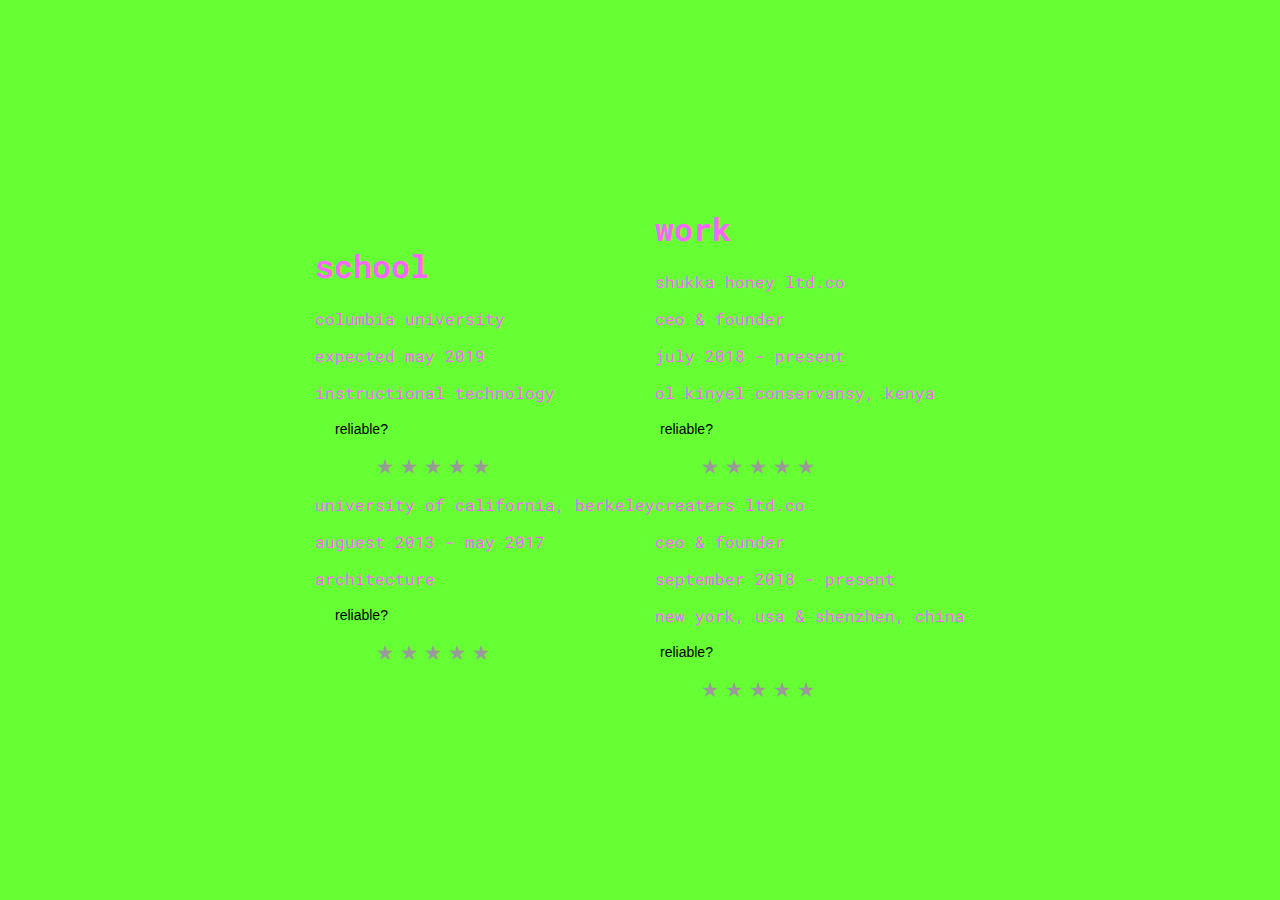
==== body1.html @ 4f31695e "extrapageadded" ====
<html>
<head>
  <meta charset="UTF-8">
  <meta name="viewport" content="width=device-width, initial-scale=1.0">
  <meta http-equiv="X-UA-Compatible" content="ie=edge">
  <title>Document</title>
  <link rel="stylesheet" type="text/css" href="styleBody.css">
  <link href="https://fonts.googleapis.com/css?family=Roboto+Mono" rel="stylesheet">
</head>

<body>

<div>
  <h1>school</h1>
    <div>
      <p>columbia university</p>
      <div></div>
      <p>expected may 2019</p>
      <p>instructional technology</p>

    </div>
    <div class="wrapper">
    reliable?
    <span id="result"></span>
    <ul id="star">
    <li>★</li>
    <li>★</li>
    <li>★</li>
    <li>★</li>
    <li>★</li>
    </ul>
    <div id="star_word">ok</div>
    </div>

    <div></div>

    <div>
      <p>university of california, berkeley</p>
      <div></div>
      <p>auguest 2013 - may 2017</p>
      <p>architecture</p>
    </div>
    <div class="wrapper1">
    reliable?
    <span id="result"></span>
    <ul id="star">
    <li>★</li>
    <li>★</li>
    <li>★</li>
    <li>★</li>
    <li>★</li>
    </ul>
    <div id="star_word">ok</div>
    </div>
</div>
<div></div>
<div></div>
<div>
  <h1>work</h1>
  <div>
    <div>
      <p>shukka honey ltd.co</p>
      <div></div>
      <p>ceo & founder</p>
      <p>july 2018 - present</p>
      <p>ol kinyel conservansy, kenya</p>
    </div>

    <div class="wrapper2">
    reliable?
    <span id="result"></span>
    <ul id="star">
    <li>★</li>
    <li>★</li>
    <li>★</li>
    <li>★</li>
    <li>★</li>
    </ul>
    <div id="star_word">ok</div>
    </div>

    <div></div>
    <div></div>

    <div>
      <p>creaters ltd.co</p>
      <div></div>
      <p>ceo & founder</p>
      <p>september 2018 - present</p>
      <p>new york, usa & shenzhen, china</p>
    </div>

    <div class="wrapper3">
    reliable?
    <span id="result"></span>
    <ul id="star">
    <li>★</li>
    <li>★</li>
    <li>★</li>
    <li>★</li>
    <li>★</li>
    </ul>
    <div id="star_word">ok</div>
    </div>

  </div>

</div>




<script src="js/webflow.js" charset="utf-8"></script>



</body>
</html>
---- styleBody.css ----
body {
  overflow: hidden;
  height: 100vh;
  width: 100vw;
  display: flex;
  justify-content: center;
  align-items: center;
  margin: 0;
  background-color: #66ff33;
  font-family: 'Roboto Mono', monospace;
}

h1 {
  color: #ff66ff;
}

p{
  color: #ff66ff;
}

.wrapper{width:300px; margin:10px auto; font:14px/1.5 arial;}
/*tab*/
#star{overflow:hidden;}
#star li{
float:left;
width:20px;
height:20px;
margin:2px;
display:inline;
color:#999;
font:bold 18px arial;
cursor:pointer
}
#star .act{
color:#c00
}
#star_word{
width:80px;
height:30px;
line-height:30px;
border:1px solid #ccc;
margin:10px;
text-align:center;
display:none
}


.wrapper1{width:300px; margin:10px auto; font:14px/1.5 arial;}
/*tab*/
#star{overflow:hidden;}
#star li{
float:left;
width:20px;
height:20px;
margin:2px;
display:inline;
color:#999;
font:bold 18px arial;
cursor:pointer
}
#star .act{
color:#c00
}
#star_word{
width:80px;
height:30px;
line-height:30px;
border:1px solid #ccc;
margin:10px;
text-align:center;
display:none
}



.wrapper2{width:300px; margin:10px auto; font:14px/1.5 arial;}
/*tab*/
#star{overflow:hidden;}
#star li{
float:left;
width:20px;
height:20px;
margin:2px;
display:inline;
color:#999;
font:bold 18px arial;
cursor:pointer
}
#star .act{
color:#c00
}
#star_word{
width:80px;
height:30px;
line-height:30px;
border:1px solid #ccc;
margin:10px;
text-align:center;
display:none
}


.wrapper3{width:300px; margin:10px auto; font:14px/1.5 arial;}
/*tab*/
#star{overflow:hidden;}
#star li{
float:left;
width:20px;
height:20px;
margin:2px;
display:inline;
color:#999;
font:bold 18px arial;
cursor:pointer
}
#star .act{
color:#c00
}
#star_word{
width:80px;
height:30px;
line-height:30px;
border:1px solid #ccc;
margin:10px;
text-align:center;
display:none
}
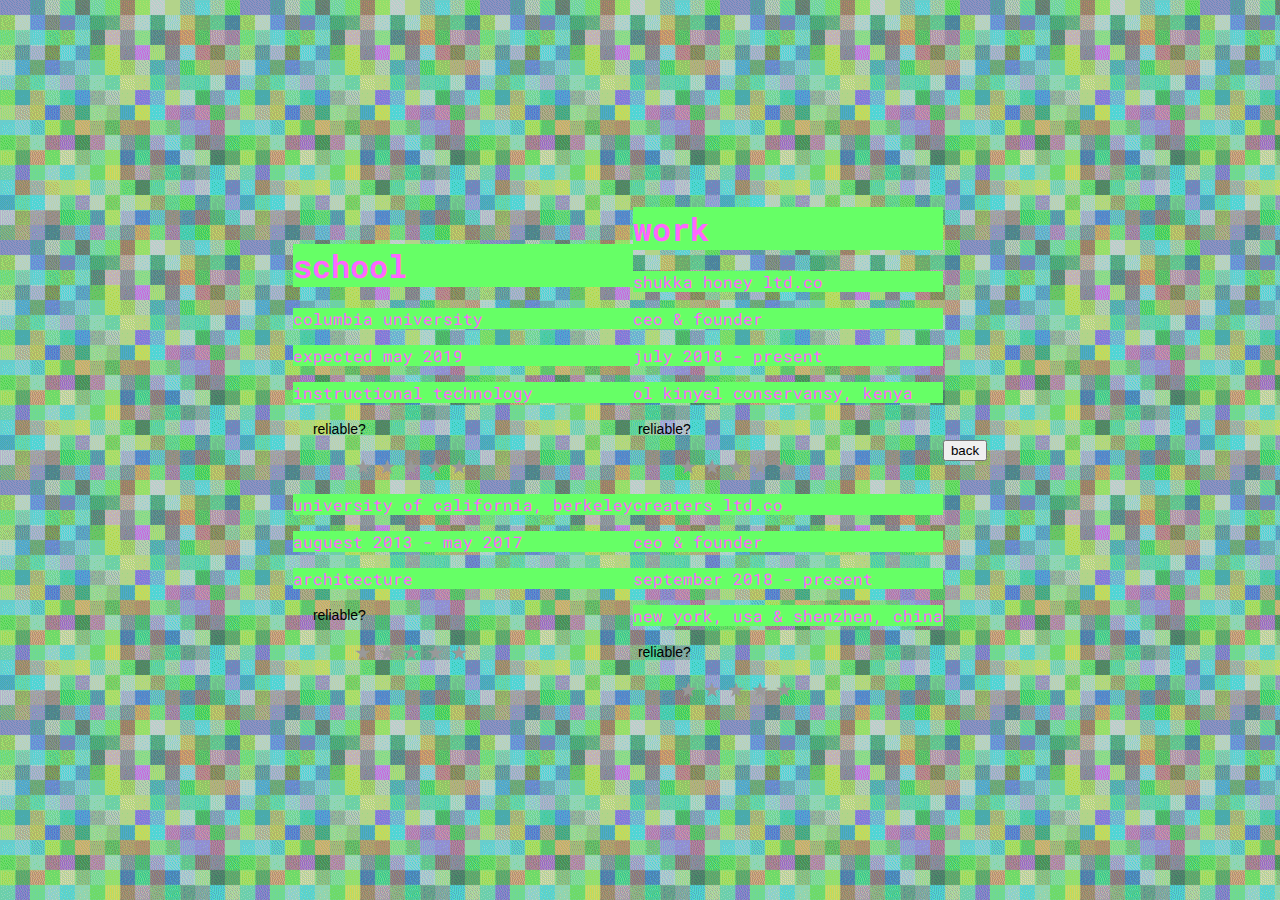
==== commit 00b086c6: "hello" ====
--- a/body1.html
+++ b/body1.html
@@ -107,6 +107,8 @@
 
 </div>
 
+<button onclick="he()">back</button>
+
 
 
 
--- a/styleBody.css
+++ b/styleBody.css
@@ -6,17 +6,20 @@
   justify-content: center;
   align-items: center;
   margin: 0;
-  background-color: #66ff33;
+  background-image:url("images/1.gif");
   font-family: 'Roboto Mono', monospace;
 }
 
 h1 {
   color: #ff66ff;
+  background-color: #66ff66
 }
 
 p{
   color: #ff66ff;
+  background-color: #66ff66
 }
+
 
 .wrapper{width:300px; margin:10px auto; font:14px/1.5 arial;}
 /*tab*/
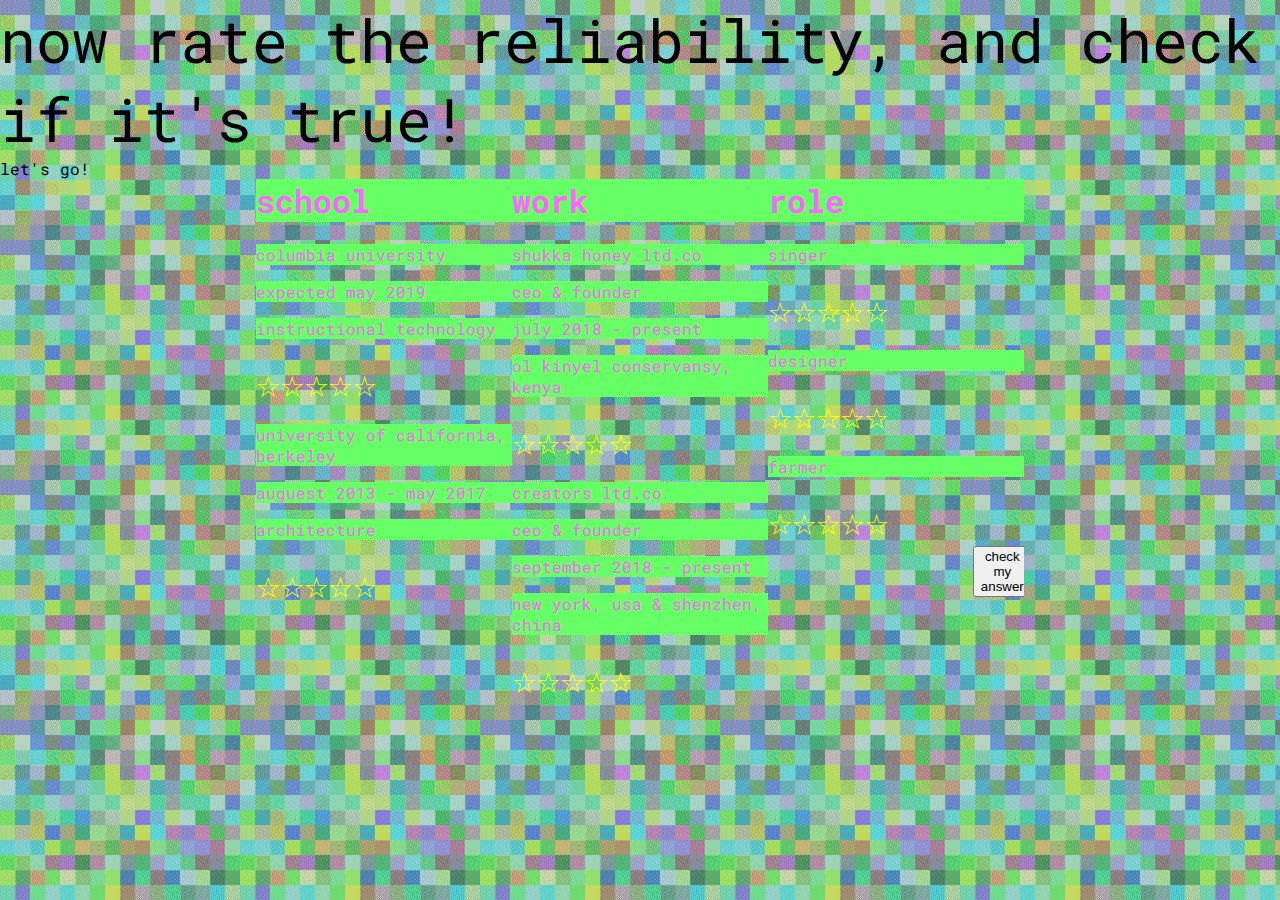
==== commit ed5aeb7b: "final changes" ====
--- a/body1.html
+++ b/body1.html
@@ -1,17 +1,29 @@
 <html>
 <head>
+
   <meta charset="UTF-8">
   <meta name="viewport" content="width=device-width, initial-scale=1.0">
   <meta http-equiv="X-UA-Compatible" content="ie=edge">
   <title>Document</title>
   <link rel="stylesheet" type="text/css" href="styleBody.css">
   <link href="https://fonts.googleapis.com/css?family=Roboto+Mono" rel="stylesheet">
+  <link rel="stylesheet" href="https://cdnjs.cloudflare.com/ajax/libs/font-awesome/4.7.0/css/font-awesome.min.css">
 </head>
 
 <body>
+  <embed name="GoodEnough" src="/Poison.mp3" loop="true" hidden="true" autostart="true">
+  <div class = title>
+    now rate the reliability, and check if it's true!
+  </div>
 
-<div>
-  <h1>school</h1>
+<div id = left1>
+  <div>let's go!</div>
+</div>
+
+<div id = left>
+
+  <div>
+    <h1>school</h1>
     <div>
       <p>columbia university</p>
       <div></div>
@@ -19,18 +31,15 @@
       <p>instructional technology</p>
 
     </div>
-    <div class="wrapper">
-    reliable?
-    <span id="result"></span>
-    <ul id="star">
-    <li>★</li>
-    <li>★</li>
-    <li>★</li>
-    <li>★</li>
-    <li>★</li>
-    </ul>
-    <div id="star_word">ok</div>
+    <div class="rating" id='rating'>
+     <span></span>
+     <span></span>
+     <span></span>
+     <span></span>
+     <span></span>
     </div>
+  </div>
+
 
     <div></div>
 
@@ -40,22 +49,20 @@
       <p>auguest 2013 - may 2017</p>
       <p>architecture</p>
     </div>
-    <div class="wrapper1">
-    reliable?
-    <span id="result"></span>
-    <ul id="star">
-    <li>★</li>
-    <li>★</li>
-    <li>★</li>
-    <li>★</li>
-    <li>★</li>
-    </ul>
-    <div id="star_word">ok</div>
+
+    <div class="rating" id='rating1'>
+      <span></span>
+      <span></span>
+      <span></span>
+      <span></span>
+      <span></span>
     </div>
+
 </div>
+
 <div></div>
 <div></div>
-<div>
+<div id=middle>
   <h1>work</h1>
   <div>
     <div>
@@ -66,55 +73,92 @@
       <p>ol kinyel conservansy, kenya</p>
     </div>
 
-    <div class="wrapper2">
-    reliable?
-    <span id="result"></span>
-    <ul id="star">
-    <li>★</li>
-    <li>★</li>
-    <li>★</li>
-    <li>★</li>
-    <li>★</li>
-    </ul>
-    <div id="star_word">ok</div>
-    </div>
+    <div class="rating" id='rating2'>
+  <span></span>
+  <span></span>
+  <span></span>
+  <span></span>
+  <span></span>
+</div>
+
 
     <div></div>
     <div></div>
 
     <div>
-      <p>creaters ltd.co</p>
+      <p>creators ltd.co</p>
       <div></div>
       <p>ceo & founder</p>
       <p>september 2018 - present</p>
       <p>new york, usa & shenzhen, china</p>
     </div>
 
-    <div class="wrapper3">
-    reliable?
-    <span id="result"></span>
-    <ul id="star">
-    <li>★</li>
-    <li>★</li>
-    <li>★</li>
-    <li>★</li>
-    <li>★</li>
-    </ul>
-    <div id="star_word">ok</div>
-    </div>
+    <div class="rating" id='rating3'>
+  <span></span>
+  <span></span>
+  <span></span>
+  <span></span>
+  <span></span>
+</div>
 
   </div>
 
 </div>
+<div></div>
+<div></div>
+<div id = right>
+  <h1>role</h1>
+    <div>
+      <p>singer</p>
 
-<button onclick="he()">back</button>
+      <div class="rating" id='rating4'>
+    <span></span>
+    <span></span>
+    <span></span>
+    <span></span>
+    <span></span>
+  </div>
+
+      <div></div>
+      <p>designer</p>
+
+      <div class="rating" id='rating5'>
+    <span></span>
+    <span></span>
+    <span></span>
+    <span></span>
+    <span></span>
+  </div>
+
+      <div></div>
+      <p>farmer</p>
+
+      <div class="rating" id='rating6'>
+    <span></span>
+    <span></span>
+    <span></span>
+    <span></span>
+    <span></span>
+  </div>
+
+
+</div>
+<div id= right2>
+  <a class="next-page"><button>check my answer</button></a>
+</div>
+
 
 
 
 
 <script src="js/webflow.js" charset="utf-8"></script>
+<script src="./warn.js"></script>
+
+
+</body>
 
 
 
-</body>
+
+
 </html>
--- a/styleBody.css
+++ b/styleBody.css
@@ -1,18 +1,20 @@
+
 body {
   overflow: hidden;
   height: 100vh;
   width: 100vw;
-  display: flex;
   justify-content: center;
   align-items: center;
   margin: 0;
   background-image:url("images/1.gif");
   font-family: 'Roboto Mono', monospace;
+  position: absolute;
 }
 
 h1 {
   color: #ff66ff;
   background-color: #66ff66
+
 }
 
 p{
@@ -20,111 +22,112 @@
   background-color: #66ff66
 }
 
+h5{
+  color: yellow;
+  background-color: black
+}
+.title{
+  font-size: 60px
 
-.wrapper{width:300px; margin:10px auto; font:14px/1.5 arial;}
-/*tab*/
-#star{overflow:hidden;}
-#star li{
-float:left;
-width:20px;
-height:20px;
-margin:2px;
-display:inline;
-color:#999;
-font:bold 18px arial;
-cursor:pointer
 }
-#star .act{
-color:#c00
+
+#left1{
+  float: left;
+  width:20%;
+  overflow: hidden;
 }
-#star_word{
-width:80px;
-height:30px;
-line-height:30px;
-border:1px solid #ccc;
-margin:10px;
-text-align:center;
-display:none
+#left {
+  float: left;
+  width: 20%;
+  overflow: hidden;
+}
+
+#middle {
+  float: left;
+  width: 20%;
+  overflow: hidden;
 }
 
 
-.wrapper1{width:300px; margin:10px auto; font:14px/1.5 arial;}
-/*tab*/
-#star{overflow:hidden;}
-#star li{
-float:left;
-width:20px;
-height:20px;
-margin:2px;
-display:inline;
-color:#999;
-font:bold 18px arial;
-cursor:pointer
+#right {
+  float:left;
+  width:20%;
+  overflow: hidden;
 }
-#star .act{
-color:#c00
-}
-#star_word{
-width:80px;
-height:30px;
-line-height:30px;
-border:1px solid #ccc;
-margin:10px;
-text-align:center;
-display:none
+
+#right2{
+  float: right;
+  width:20%;
+  overflow: hidden;
 }
 
 
+#rating { font-size: 0; }
+#rating span { font-size: 40px; }
+#rating span::before {
+  content: "☆";
+  color: yellow}
+#rating span.active::before {
+  content: "★";
+  color: yellow}
+#rating span:hover { cursor: pointer; }
 
-.wrapper2{width:300px; margin:10px auto; font:14px/1.5 arial;}
-/*tab*/
-#star{overflow:hidden;}
-#star li{
-float:left;
-width:20px;
-height:20px;
-margin:2px;
-display:inline;
-color:#999;
-font:bold 18px arial;
-cursor:pointer
-}
-#star .act{
-color:#c00
-}
-#star_word{
-width:80px;
-height:30px;
-line-height:30px;
-border:1px solid #ccc;
-margin:10px;
-text-align:center;
-display:none
-}
+#rating1 { font-size: 0; }
+#rating1 span { font-size: 40px; }
+#rating1 span::before {
+  content: "☆";
+  color: yellow}
+#rating1 span.active::before {
+  content: "★";
+  color: yellow}
+#rating1 span:hover { cursor: pointer; }
 
+#rating2 { font-size: 0; }
+#rating2 span { font-size: 40px; }
+#rating2 span::before {
+  content: "☆";
+  color: yellow}
+#rating2 span.active::before {
+  content: "★";
+  color: yellow}
+#rating2 span:hover { cursor: pointer; }
 
-.wrapper3{width:300px; margin:10px auto; font:14px/1.5 arial;}
-/*tab*/
-#star{overflow:hidden;}
-#star li{
-float:left;
-width:20px;
-height:20px;
-margin:2px;
-display:inline;
-color:#999;
-font:bold 18px arial;
-cursor:pointer
-}
-#star .act{
-color:#c00
-}
-#star_word{
-width:80px;
-height:30px;
-line-height:30px;
-border:1px solid #ccc;
-margin:10px;
-text-align:center;
-display:none
-}
+#rating3 { font-size: 0; }
+#rating3 span { font-size: 40px; }
+#rating3 span::before {
+  content: "☆";
+  color: yellow}
+#rating3 span.active::before {
+  content: "★";
+  color: yellow}
+#rating3 span:hover { cursor: pointer; }
+
+#rating4 { font-size: 0; }
+#rating4 span { font-size: 40px; }
+#rating4 span::before {
+  content: "☆";
+  color: yellow}
+#rating4 span.active::before {
+  content: "★";
+  color: yellow}
+#rating4 span:hover { cursor: pointer; }
+
+#rating5 { font-size: 0; }
+#rating5 span { font-size: 40px; }
+#rating5 span::before {
+  content: "☆";
+  color: yellow}
+#rating5 span.active::before {
+  content: "★";
+  color: yellow}
+#rating5 span:hover { cursor: pointer; }
+
+#rating6 { font-size: 0; }
+#rating6 span { font-size: 40px; }
+#rating6 span::before {
+  content: "☆";
+  color: yellow}
+#rating6 span.active::before {
+  content: "★";
+  color: yellow}
+#rating6 span:hover { cursor: pointer; }
